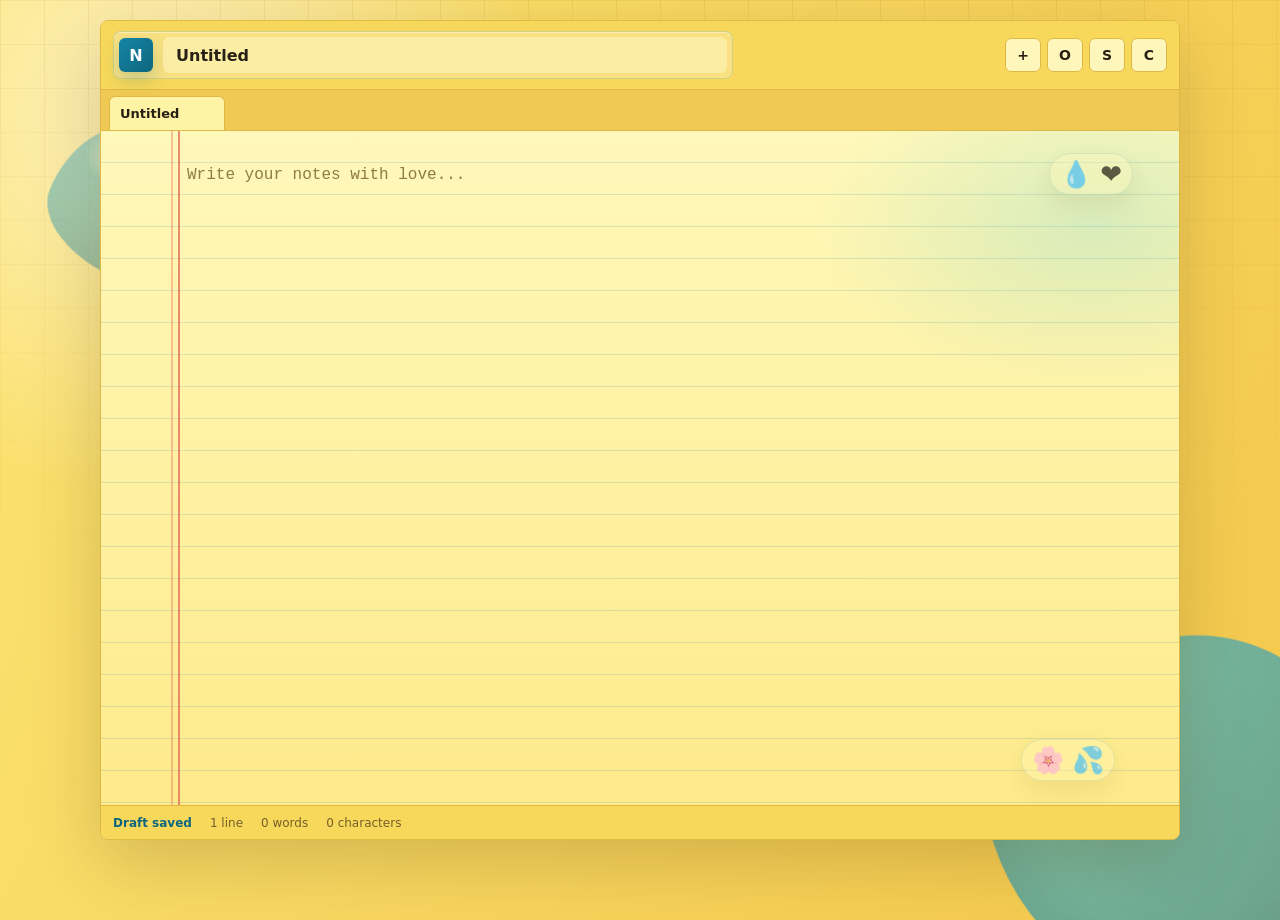
==== index.html @ d0d42f87 "first commit" ====
<!doctype html>
<html lang="en">
  <head>
    <meta charset="UTF-8" />
    <meta name="viewport" content="width=device-width, initial-scale=1.0" />
    <title>Notepad</title>
    <link rel="stylesheet" href="styles.css" />
  </head>
  <body>
    <div class="water-shape water-shape-large" aria-hidden="true"></div>
    <div class="water-shape water-shape-small" aria-hidden="true"></div>
    <main class="app-shell">
      <header class="topbar">
        <div class="title-group">
          <span class="app-mark" aria-hidden="true">N</span>
          <input id="documentTitle" class="title-input" type="text" value="Untitled" aria-label="Document title" />
        </div>

        <div class="toolbar" aria-label="Document actions">
          <button class="icon-button" id="newDoc" type="button" title="New document" aria-label="New document">
            +
          </button>
          <label class="icon-button file-button" title="Open text file" aria-label="Open text file">
            <span aria-hidden="true">O</span>
            <input id="fileInput" type="file" accept=".txt,.md,.text,text/plain" />
          </label>
          <button class="icon-button" id="downloadDoc" type="button" title="Download text file" aria-label="Download text file">
            S
          </button>
          <button class="icon-button" id="copyDoc" type="button" title="Copy all text" aria-label="Copy all text">
            C
          </button>
        </div>
      </header>

      <nav class="tabbar" id="tabbar" role="tablist" aria-label="Open documents"></nav>

      <section class="editor-panel" aria-label="Text editor">
        <textarea
          id="editor"
          spellcheck="true"
          autofocus
          aria-label="Notepad editor"
          placeholder="Write your notes with love..."
        ></textarea>
        <div class="text-sticker sticker-love" aria-hidden="true">💧 ❤</div>
        <div class="text-sticker sticker-flower" aria-hidden="true">🌸 💦</div>
      </section>

      <footer class="statusbar">
        <span id="saveState">Draft saved</span>
        <span id="lineCount">1 line</span>
        <span id="wordCount">0 words</span>
        <span id="charCount">0 characters</span>
      </footer>
    </main>

    <script src="script.js"></script>
  </body>
</html>
---- styles.css ----
:root {
  --bg: #f4c84c;
  --paper: #fff3a6;
  --paper-deep: #ffe477;
  --surface-alt: #f7d85b;
  --text: #272014;
  --muted: #755f2a;
  --line: #dfb946;
  --rule: #7db4c8;
  --margin-line: #e26d5a;
  --margin-line-soft: rgba(226, 109, 90, 0.38);
  --accent: #1685a5;
  --accent-strong: #0d667e;
  --focus: #c4502d;
  --shadow: 0 22px 70px rgba(97, 72, 15, 0.24);
}

* {
  box-sizing: border-box;
}

body {
  position: relative;
  margin: 0;
  min-height: 100vh;
  background:
    radial-gradient(circle at 12% 12%, rgba(255, 255, 255, 0.55), transparent 28%),
    linear-gradient(115deg, rgba(255, 239, 130, 0.7), rgba(244, 200, 76, 0.2)),
    var(--bg);
  color: var(--text);
  font-family:
    "Segoe UI",
    system-ui,
    -apple-system,
    BlinkMacSystemFont,
    sans-serif;
  overflow: hidden;
}

body::before {
  content: "";
  position: fixed;
  inset: 0;
  pointer-events: none;
  background-image:
    linear-gradient(90deg, rgba(153, 102, 16, 0.12) 1px, transparent 1px),
    linear-gradient(180deg, rgba(153, 102, 16, 0.1) 1px, transparent 1px);
  background-size: 44px 44px;
  mask-image: linear-gradient(180deg, rgba(0, 0, 0, 0.7), transparent 72%);
}

.water-shape {
  position: fixed;
  pointer-events: none;
  z-index: 0;
  background:
    radial-gradient(circle at 30% 25%, rgba(255, 255, 255, 0.65), transparent 18%),
    linear-gradient(135deg, rgba(61, 194, 218, 0.9), rgba(17, 124, 171, 0.85));
  box-shadow: inset 18px -18px 45px rgba(12, 91, 125, 0.25);
}

.water-shape-large {
  right: max(-90px, -7vw);
  bottom: max(-78px, -7vw);
  width: min(34vw, 380px);
  aspect-ratio: 1.12;
  border-radius: 54% 46% 59% 41% / 41% 52% 48% 59%;
  transform: rotate(-14deg);
  opacity: 0.72;
}

.water-shape-small {
  left: clamp(14px, 4vw, 58px);
  top: clamp(86px, 14vh, 150px);
  width: min(15vw, 150px);
  aspect-ratio: 1;
  border-radius: 47% 53% 35% 65% / 62% 34% 66% 38%;
  transform: rotate(22deg);
  opacity: 0.46;
}

button,
input,
textarea {
  font: inherit;
}

.app-shell {
  position: relative;
  z-index: 1;
  display: grid;
  grid-template-rows: auto auto 1fr auto;
  width: min(1080px, calc(100vw - 72px));
  height: min(820px, calc(100vh - 40px));
  min-height: 520px;
  margin: 20px auto;
  overflow: hidden;
  background: var(--paper);
  border: 1px solid var(--line);
  border-radius: 8px;
  box-shadow: var(--shadow);
}

.tabbar {
  display: flex;
  align-items: end;
  gap: 4px;
  min-height: 38px;
  padding: 6px 8px 0;
  overflow-x: auto;
  background: #f0c954;
  border-bottom: 1px solid var(--line);
}

.document-tab {
  display: flex;
  align-items: center;
  gap: 8px;
  min-width: 116px;
  max-width: 220px;
  height: 32px;
  padding: 0 8px 0 10px;
  border: 1px solid var(--line);
  border-bottom: 0;
  border-radius: 6px 6px 0 0;
  background: #ffe786;
  color: var(--muted);
  cursor: pointer;
  font-size: 13px;
  font-weight: 600;
}

.document-tab[aria-selected="true"] {
  height: 34px;
  background: var(--paper);
  color: var(--text);
}

.document-tab:focus-visible {
  outline: 2px solid var(--focus);
  outline-offset: -2px;
}

.document-tab span:first-child {
  min-width: 0;
  overflow: hidden;
  text-overflow: ellipsis;
  white-space: nowrap;
}

.tab-close {
  display: grid;
  place-items: center;
  width: 18px;
  height: 18px;
  flex: 0 0 auto;
  border-radius: 4px;
  color: var(--muted);
  font-size: 12px;
  line-height: 1;
}

.tab-close:hover {
  background: rgba(117, 95, 42, 0.14);
  color: var(--text);
}

.topbar,
.statusbar {
  display: flex;
  align-items: center;
  min-height: 52px;
  background: var(--surface-alt);
  border-bottom: 1px solid var(--line);
}

.topbar {
  justify-content: space-between;
  gap: 14px;
  padding: 10px 12px;
}

.title-group {
  display: flex;
  align-items: center;
  min-width: 0;
  gap: 10px;
  flex: 1;
  max-width: 620px;
  padding: 5px;
  border: 1px solid rgba(22, 133, 165, 0.18);
  border-radius: 8px;
  background: rgba(255, 255, 255, 0.24);
  box-shadow: inset 0 1px 0 rgba(255, 255, 255, 0.42);
}

.app-mark {
  display: grid;
  place-items: center;
  width: 34px;
  height: 34px;
  flex: 0 0 auto;
  border-radius: 6px;
  background: linear-gradient(135deg, var(--accent), var(--accent-strong));
  color: white;
  font-weight: 700;
  box-shadow: 0 8px 18px rgba(13, 102, 126, 0.22);
}

.title-input {
  width: 100%;
  min-width: 90px;
  height: 36px;
  padding: 0 12px;
  border: 1px solid transparent;
  border-radius: 7px;
  background: rgba(255, 246, 188, 0.62);
  color: var(--text);
  font-size: 16px;
  font-weight: 700;
  transition:
    background 160ms ease,
    border-color 160ms ease,
    box-shadow 160ms ease;
}

.title-input:focus {
  border-color: rgba(22, 133, 165, 0.58);
  background: #fffdf0;
  box-shadow: 0 0 0 3px rgba(22, 133, 165, 0.14);
  outline: none;
}

.toolbar {
  display: flex;
  align-items: center;
  gap: 6px;
  flex: 0 0 auto;
}

.icon-button {
  display: grid;
  place-items: center;
  width: 36px;
  height: 34px;
  border: 1px solid var(--line);
  border-radius: 6px;
  background: #fff6bc;
  color: var(--text);
  cursor: pointer;
  font-size: 14px;
  font-weight: 700;
  line-height: 1;
  user-select: none;
}

.icon-button:hover {
  border-color: #aeb7c4;
  background: #fff1a1;
}

.icon-button:focus-visible {
  outline: 2px solid var(--focus);
  outline-offset: 2px;
}

.file-button input {
  position: absolute;
  width: 1px;
  height: 1px;
  opacity: 0;
  pointer-events: none;
}

.editor-panel {
  position: relative;
  min-height: 0;
  background:
    linear-gradient(
      90deg,
      transparent 0 70px,
      var(--margin-line-soft) 70px 72px,
      transparent 72px 77px,
      var(--margin-line) 77px 79px,
      transparent 79px
    ),
    var(--paper);
}

#editor {
  position: relative;
  z-index: 1;
  display: block;
  width: 100%;
  height: 100%;
  min-height: 0;
  resize: none;
  padding: 28px clamp(32px, 5vw, 72px) 28px 86px;
  border: 0;
  outline: none;
  background:
    linear-gradient(
      90deg,
      transparent 0 70px,
      var(--margin-line-soft) 70px 72px,
      transparent 72px 77px,
      rgba(226, 109, 90, 0.78) 77px 79px,
      transparent 79px
    ),
    radial-gradient(ellipse at 92% 14%, rgba(61, 194, 218, 0.2), transparent 20%),
    linear-gradient(to bottom, transparent 31px, rgba(22, 133, 165, 0.32) 32px),
    linear-gradient(180deg, rgba(255, 249, 190, 0.84), rgba(255, 229, 123, 0.62)),
    var(--paper);
  background-repeat: no-repeat, no-repeat, repeat, no-repeat, no-repeat;
  background-size: 100% 100%, 100% 100%, 100% 32px, 100% 100%, 100% 100%;
  color: #211a10;
  font-family:
    "Cascadia Mono",
    "Consolas",
    "SFMono-Regular",
    monospace;
  font-size: 16px;
  line-height: 32px;
  tab-size: 2;
}

#editor::placeholder {
  color: #8f7b42;
}

.text-sticker {
  position: absolute;
  z-index: 2;
  pointer-events: none;
  padding: 7px 10px;
  border: 1px solid rgba(22, 133, 165, 0.18);
  border-radius: 999px;
  background: rgba(255, 248, 185, 0.5);
  box-shadow: 0 10px 24px rgba(92, 68, 10, 0.12);
  font-size: clamp(18px, 2.5vw, 26px);
  line-height: 1;
  opacity: 0.72;
}

.sticker-love {
  top: 22px;
  right: clamp(18px, 4vw, 46px);
}

.sticker-flower {
  right: clamp(20px, 5vw, 70px);
  bottom: 24px;
}

.statusbar {
  justify-content: flex-start;
  gap: 18px;
  min-height: 34px;
  padding: 0 12px;
  border-top: 1px solid var(--line);
  border-bottom: 0;
  color: var(--muted);
  font-size: 12px;
  white-space: nowrap;
}

.statusbar span:first-child {
  color: var(--accent-strong);
  font-weight: 600;
}

@media (max-width: 620px) {
  .app-shell {
    width: calc(100vw - 20px);
    height: calc(100vh - 20px);
    min-height: calc(100vh - 20px);
    margin: 10px auto;
    border: 0;
    border-radius: 8px;
  }

  .topbar {
    align-items: stretch;
    flex-direction: column;
  }

  .tabbar {
    min-height: 36px;
    padding-inline: 6px;
  }

  .document-tab {
    min-width: 104px;
    max-width: 170px;
  }

  .toolbar {
    width: 100%;
    justify-content: space-between;
  }

  .icon-button {
    width: 23%;
  }

  .statusbar {
    gap: 10px;
    overflow-x: auto;
  }

  #editor {
    padding-left: 84px;
    padding-right: 24px;
  }

  .text-sticker {
    font-size: 18px;
  }

  .sticker-love {
    top: 16px;
    right: 12px;
  }

  .sticker-flower {
    right: 12px;
    bottom: 16px;
  }
}
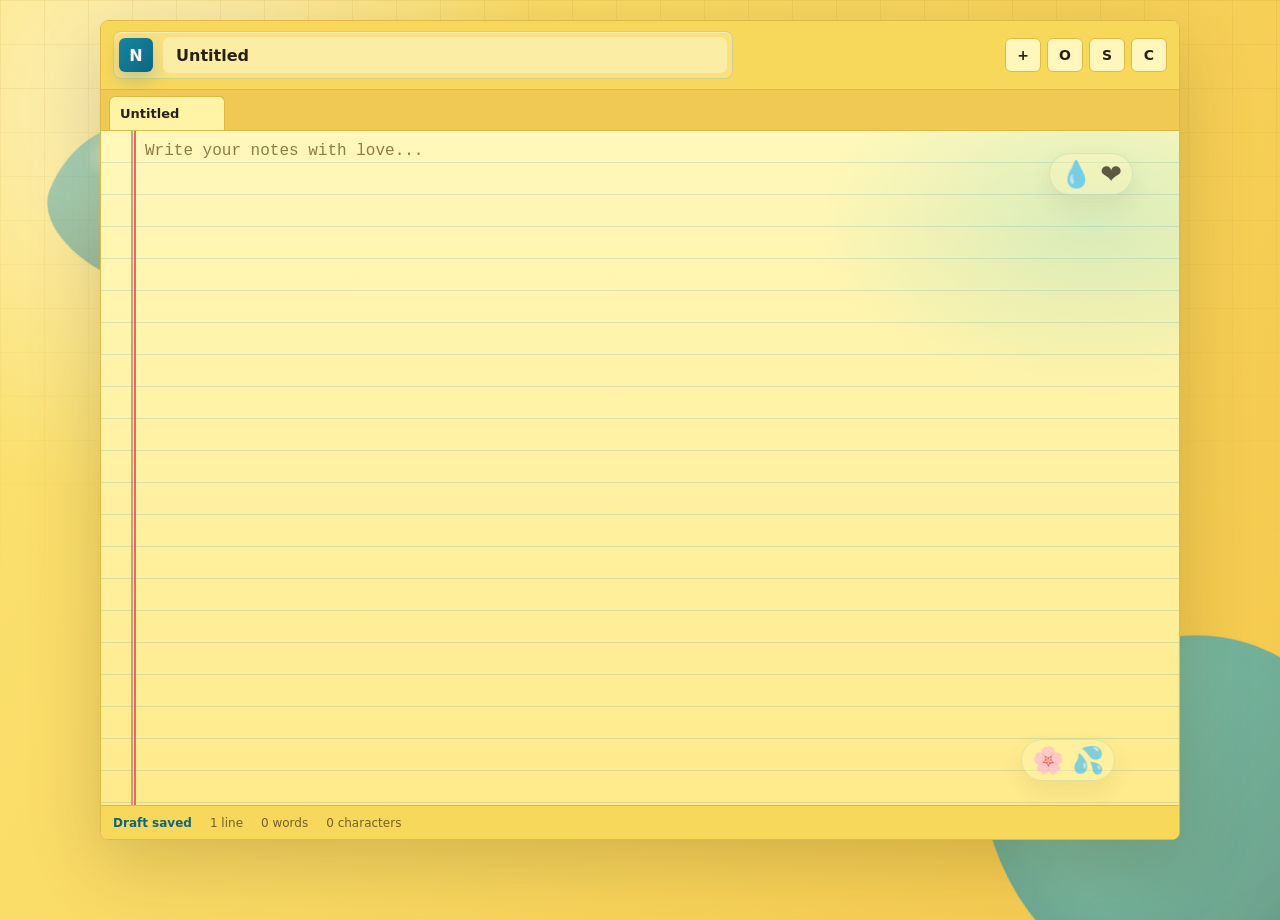
==== commit 7fc1dd78: "add fav and make seo" ====
--- a/index.html
+++ b/index.html
@@ -3,7 +3,17 @@
   <head>
     <meta charset="UTF-8" />
     <meta name="viewport" content="width=device-width, initial-scale=1.0" />
-    <title>Notepad</title>
+    <meta name="description" content="A lightweight online notepad for writing notes with a clean interface and mobile-friendly decorative stickers. By Biswajit Nandi | bjnandi" />
+    <meta name="keywords" content="online notepad, notes editor, text editor, mobile notepad, write notes, Biswajit Nandi, bjnandi" />
+    <meta name="robots" content="index, follow" />
+    <meta name="author" content="Notepad" />
+    <meta name="theme-color" content="#f4c84c" />
+    <meta property="og:title" content="Online Notepad — Simple Notes Editor" />
+    <meta property="og:description" content="Write and save notes quickly with a lightweight, mobile-friendly notepad featuring decorative design accents." />
+    <meta property="og:type" content="website" />
+    <meta property="og:locale" content="en_US" />
+    <title>Notepad — Simple Online Notes Editor</title>
+    <link rel="icon" href="favicon.svg" type="image/svg+xml" />
     <link rel="stylesheet" href="styles.css" />
   </head>
   <body>
@@ -11,6 +21,7 @@
     <div class="water-shape water-shape-small" aria-hidden="true"></div>
     <main class="app-shell">
       <header class="topbar">
+        <h1 class="sr-only">Simple Online Notepad</h1>
         <div class="title-group">
           <span class="app-mark" aria-hidden="true">N</span>
           <input id="documentTitle" class="title-input" type="text" value="Untitled" aria-label="Document title" />
--- a/styles.css
+++ b/styles.css
@@ -8,7 +8,7 @@
   --line: #dfb946;
   --rule: #7db4c8;
   --margin-line: #e26d5a;
-  --margin-line-soft: rgba(226, 109, 90, 0.38);
+  --margin-line-soft: rgba(203, 124, 112, 0.75);
   --accent: #1685a5;
   --accent-strong: #0d667e;
   --focus: #c4502d;
@@ -17,6 +17,18 @@
 
 * {
   box-sizing: border-box;
+}
+
+.sr-only {
+  position: absolute;
+  width: 1px;
+  height: 1px;
+  padding: 0;
+  margin: -1px;
+  overflow: hidden;
+  clip: rect(0, 0, 0, 0);
+  white-space: nowrap;
+  border: 0;
 }
 
 body {
@@ -278,11 +290,11 @@
   background:
     linear-gradient(
       90deg,
-      transparent 0 70px,
-      var(--margin-line-soft) 70px 72px,
-      transparent 72px 77px,
-      var(--margin-line) 77px 79px,
-      transparent 79px
+      transparent 0 30px,
+      var(--margin-line-soft) 30px 32px,
+      transparent 32px 33px,
+      var(--margin-line) 33px 35px,
+      transparent 35px
     ),
     var(--paper);
 }
@@ -295,17 +307,17 @@
   height: 100%;
   min-height: 0;
   resize: none;
-  padding: 28px clamp(32px, 5vw, 72px) 28px 86px;
+  padding: 4px 28px 28px 44px;
   border: 0;
   outline: none;
   background:
     linear-gradient(
       90deg,
-      transparent 0 70px,
-      var(--margin-line-soft) 70px 72px,
-      transparent 72px 77px,
-      rgba(226, 109, 90, 0.78) 77px 79px,
-      transparent 79px
+      transparent 0 30px,
+      var(--margin-line-soft) 30px 32px,
+      transparent 32px 33px,
+      var(--margin-line) 33px 35px,
+      transparent 35px
     ),
     radial-gradient(ellipse at 92% 14%, rgba(61, 194, 218, 0.2), transparent 20%),
     linear-gradient(to bottom, transparent 31px, rgba(22, 133, 165, 0.32) 32px),
@@ -369,61 +381,156 @@
   font-weight: 600;
 }
 
+/* ── Tablet (621 – 900 px) ─────────────────────────────────────────── */
+@media (max-width: 900px) {
+  .app-shell {
+    width: calc(100vw - 32px);
+    height: calc(100vh - 32px);
+    min-height: calc(100vh - 32px);
+    margin: 16px auto;
+  }
+
+  .title-group {
+    max-width: 100%;
+  }
+}
+
+/* ── Mobile (≤ 620 px) ─────────────────────────────────────────────── */
 @media (max-width: 620px) {
+  /* make sure the whole viewport is used with no bounce-scroll */
+  html,
+  body {
+    height: 100%;
+    overflow: hidden;
+  }
+
   .app-shell {
-    width: calc(100vw - 20px);
-    height: calc(100vh - 20px);
-    min-height: calc(100vh - 20px);
-    margin: 10px auto;
+    width: 100vw;
+    height: 100dvh; /* dynamic viewport height – accounts for browser chrome */
+    min-height: 100dvh;
+    margin: 0;
     border: 0;
-    border-radius: 8px;
-  }
-
+    border-radius: 0;
+  }
+
+  /* ── Topbar: stack title above toolbar ── */
   .topbar {
+    flex-direction: column;
     align-items: stretch;
-    flex-direction: column;
-  }
-
+    gap: 8px;
+    min-height: unset;
+    padding: 8px 10px;
+  }
+
+  .title-group {
+    max-width: 100%;
+  }
+
+  /* ── Toolbar: four equal buttons in one row ── */
+  .toolbar {
+    display: grid;
+    grid-template-columns: repeat(4, 1fr);
+    gap: 6px;
+    width: 100%;
+  }
+
+  .icon-button {
+    width: 100%;
+    height: 36px;
+  }
+
+  /* ── Tabbar ── */
   .tabbar {
     min-height: 36px;
     padding-inline: 6px;
   }
 
   .document-tab {
-    min-width: 104px;
-    max-width: 170px;
-  }
-
-  .toolbar {
-    width: 100%;
-    justify-content: space-between;
-  }
-
-  .icon-button {
-    width: 23%;
-  }
-
+    min-width: 100px;
+    max-width: 160px;
+    font-size: 12px;
+  }
+
+  /* ── Editor: remove the wide left margin on narrow screens ── */
+  .editor-panel {
+    background:
+      linear-gradient(
+        90deg,
+        transparent 0 30px,
+        var(--margin-line-soft) 30px 32px,
+        transparent 32px 33px,
+        var(--margin-line) 33px 35px,
+        transparent 35px
+      ),
+      var(--paper);
+  }
+
+  #editor {
+    padding: 0px 14px 18px 40px;
+    font-size: 15px;
+    line-height: 30px;
+    background:
+      linear-gradient(
+        90deg,
+        transparent 0 30px,
+        var(--margin-line-soft) 30px 32px,
+        transparent 32px 33px,
+        var(--margin-line) 33px 35px,
+        transparent 35px
+      ),
+      radial-gradient(ellipse at 92% 14%, rgba(61, 194, 218, 0.2), transparent 20%),
+      linear-gradient(to bottom, transparent 29px, rgba(22, 133, 165, 0.32) 30px),
+      linear-gradient(180deg, rgba(255, 249, 190, 0.84), rgba(255, 229, 123, 0.62)),
+      var(--paper);
+    background-repeat: no-repeat, no-repeat, repeat, no-repeat, no-repeat;
+    background-size: 100% 100%, 100% 100%, 100% 30px, 100% 100%, 100% 100%;
+  }
+
+  /* ── Status bar: scrollable, smaller text ── */
   .statusbar {
     gap: 10px;
+    min-height: 30px;
+    padding: 0 10px;
+    font-size: 11px;
     overflow-x: auto;
-  }
-
-  #editor {
-    padding-left: 84px;
-    padding-right: 24px;
-  }
-
+    /* hide scrollbar visually but keep it functional */
+    scrollbar-width: none;
+  }
+
+  .statusbar::-webkit-scrollbar {
+    display: none;
+  }
+
+  /* ── Decorative stickers: center both stickers on mobile ── */
   .text-sticker {
-    font-size: 18px;
+    display: block;
+    opacity: 0.3;
+    left: 50%;
+    right: auto;
+    transform: translateX(-50%);
+    background: transparent;
+    border-color: transparent;
+    box-shadow: none;
+    font-size: clamp(25px, 8vw, 35px);
+    padding: 0 8px;
   }
 
   .sticker-love {
-    top: 16px;
-    right: 12px;
+    top: 42%;
+    bottom: auto;
   }
 
   .sticker-flower {
-    right: 12px;
-    bottom: 16px;
-  }
-}
+    top: 58%;
+    bottom: auto;
+  }
+
+  /* ── Decorative water shapes: scale down ── */
+  .water-shape-large {
+    width: min(50vw, 200px);
+  }
+
+  .water-shape-small {
+    display: none;
+  }
+}
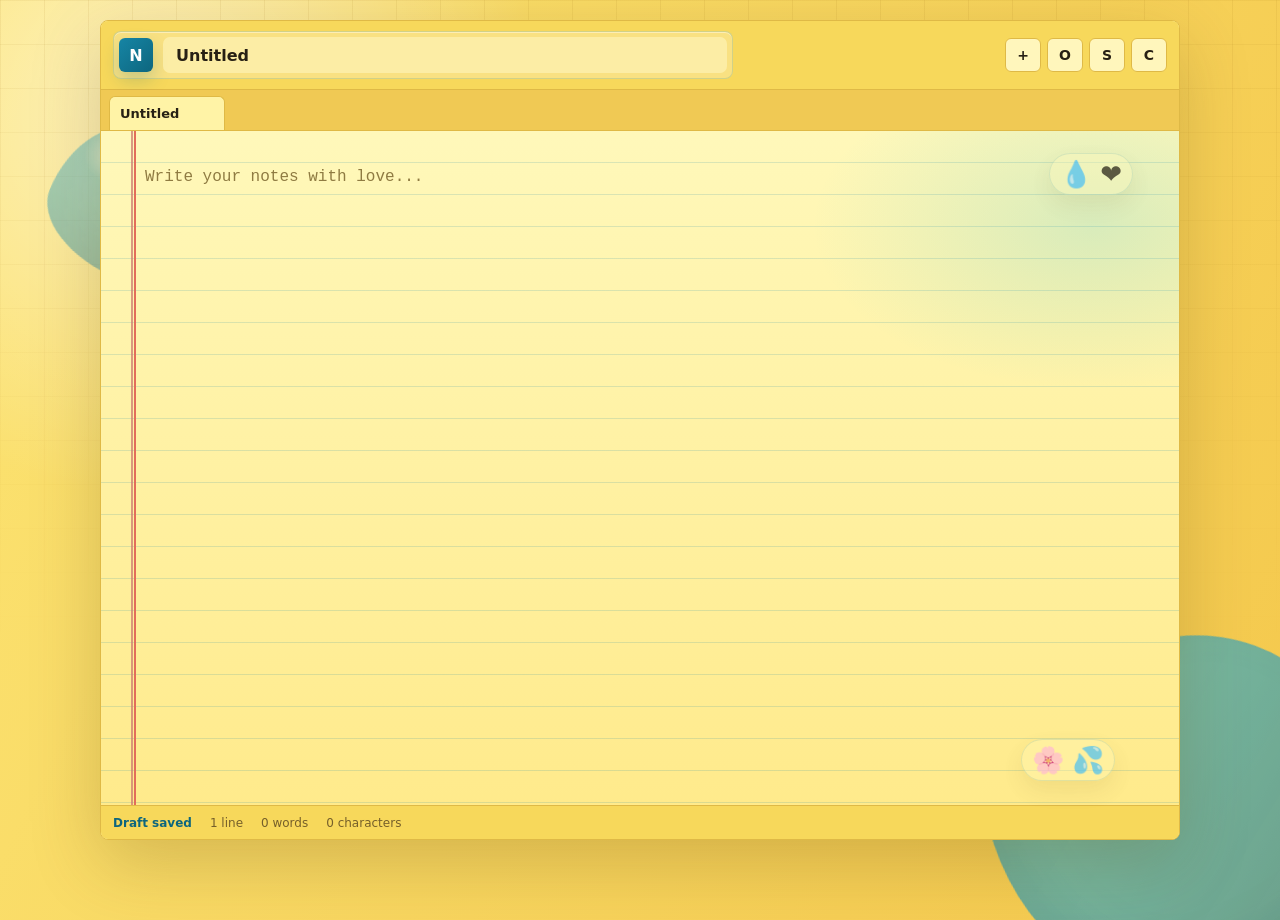
==== commit 88cea16f: "SEO optimization complete with your profile" ====
--- a/index.html
+++ b/index.html
@@ -1,71 +1,328 @@
 <!doctype html>
 <html lang="en">
   <head>
+    <!-- Essential Meta Tags -->
     <meta charset="UTF-8" />
     <meta name="viewport" content="width=device-width, initial-scale=1.0" />
-    <meta name="description" content="A lightweight online notepad for writing notes with a clean interface and mobile-friendly decorative stickers. By Biswajit Nandi | bjnandi" />
-    <meta name="keywords" content="online notepad, notes editor, text editor, mobile notepad, write notes, Biswajit Nandi, bjnandi" />
-    <meta name="robots" content="index, follow" />
-    <meta name="author" content="Notepad" />
+    <meta http-equiv="X-UA-Compatible" content="IE=edge" />
+    
+    <!-- SEO Meta Tags -->
+    <meta name="description" content="Free online notepad by Biswajit Nandi (bjnandi) - write, save and organize notes instantly. No account needed, no ads, no distractions. Works offline with auto-save and local storage. Best lightweight note-taking app for productivity." />
+    <meta name="keywords" content="online notepad, free notepad, web notepad, note taking app, text editor online, notepad app, no registration notepad, lightweight notepad, best online notepad, notes app, simple notepad, write notes online, Biswajit Nandi notepad, bjnandi notepad" />
+    <meta name="robots" content="index, follow, max-snippet:-1, max-image-preview:large, max-video-preview:-1" />
+    <meta name="author" content="Biswajit Nandi (bjnandi)" />
+    <meta name="creator" content="Biswajit Nandi (bjnandi)" />
+    <meta name="copyright" content="© Biswajit Nandi (bjnandi) - bjnandi.dev" />
+    <meta name="owner" content="Biswajit Nandi" />
     <meta name="theme-color" content="#f4c84c" />
-    <meta property="og:title" content="Online Notepad — Simple Notes Editor" />
-    <meta property="og:description" content="Write and save notes quickly with a lightweight, mobile-friendly notepad featuring decorative design accents." />
+    <meta name="color-scheme" content="light" />
+    <meta name="language" content="English" />
+    <meta name="MobileOptimized" content="width" />
+    <meta name="HandheldFriendly" content="true" />
+    <link rel="canonical" href="https://notepad.bjnandi.dev/" />
+    
+    <!-- Open Graph / Social Media Meta Tags -->
     <meta property="og:type" content="website" />
+    <meta property="og:url" content="https://notepad.bjnandi.dev/" />
+    <meta property="og:title" content="Online Notepad — Free, Fast, Lightweight Offline Note Taking App" />
+    <meta property="og:description" content="Write notes fast with a lightweight notepad by Biswajit Nandi (bjnandi). Local storage, mobile-friendly, and beautifully designed. No accounts, no distractions." />
+    <meta property="og:image" content="https://notepad.bjnandi.dev/favicon.svg" />
+    <meta property="og:image:alt" content="Online Notepad application logo" />
     <meta property="og:locale" content="en_US" />
-    <title>Notepad — Simple Online Notes Editor</title>
+    <meta property="og:site_name" content="Online Notepad" />
+    
+    <!-- Twitter Card Meta Tags -->
+    <meta name="twitter:card" content="summary_large_image" />
+    <meta name="twitter:title" content="Online Notepad — Free, Fast, Lightweight Offline Note Taking App" />
+    <meta name="twitter:description" content="Write notes fast with a lightweight notepad by Biswajit Nandi (bjnandi). Local storage, mobile-friendly, and beautifully designed." />
+    <meta name="twitter:image" content="https://notepad.bjnandi.dev/favicon.svg" />
+    <meta name="twitter:image:alt" content="Online Notepad application logo" />
+    
+    <!-- Additional SEO Tags -->
+    <meta name="revisit-after" content="7 days" />
+    <meta name="apple-mobile-web-app-capable" content="yes" />
+    <meta name="apple-mobile-web-app-status-bar-style" content="black-translucent" />
+    <meta name="apple-mobile-web-app-title" content="Notepad" />
+    <meta name="format-detection" content="telephone=no" />
+    
+    <!-- Title -->
+    <title>Online Notepad — Free, Fast, Lightweight Offline Note Taking App</title>
+    
+    <!-- Favicon -->
     <link rel="icon" href="favicon.svg" type="image/svg+xml" />
+    <link rel="apple-touch-icon" href="favicon.svg" />
+    <link rel="shortcut icon" href="favicon.svg" />
+    
+    <!-- PWA Manifest -->
+    <link rel="manifest" href="manifest.json" />
+    
+    <!-- Stylesheet -->
     <link rel="stylesheet" href="styles.css" />
+    
+    <!-- JSON-LD Structured Data for Rich Snippets -->
+    <script type="application/ld+json">
+    {
+      "@context": "https://schema.org",
+      "@type": "WebApplication",
+      "name": "Online Notepad by Biswajit Nandi",
+      "description": "A lightweight, fast, and beautifully designed online notepad for writing notes with local storage and mobile-friendly interface created by Biswajit Nandi.",
+      "url": "https://notepad.bjnandi.dev/",
+      "applicationCategory": "Productivity",
+      "operatingSystem": "All",
+      "browserRequirements": "Requires JavaScript",
+      "inLanguage": "en-US",
+      "offers": {
+        "@type": "Offer",
+        "price": "0",
+        "priceCurrency": "USD"
+      },
+      "author": {
+        "@type": "Person",
+        "name": "Biswajit Nandi",
+        "url": "https://bjnandi.dev",
+        "sameAs": "https://notepad.bjnandi.dev"
+      },
+      "creator": {
+        "@type": "Person",
+        "name": "Biswajit Nandi",
+        "url": "https://bjnandi.dev",
+        "sameAs": "https://notepad.bjnandi.dev"
+      },
+      "brand": {
+        "@type": "Brand",
+        "name": "Biswajit Nandi (bjnandi)"
+      },
+      "publisher": {
+        "@type": "Person",
+        "name": "Biswajit Nandi (bjnandi)",
+        "url": "https://bjnandi.dev"
+      }
+    }
+    </script>
+    
+    <!-- Additional Organization Schema -->
+    <script type="application/ld+json">
+    {
+      "@context": "https://schema.org",
+      "@type": "SoftwareApplication",
+      "name": "Online Notepad by Biswajit Nandi",
+      "description": "Free online notepad by Biswajit Nandi (bjnandi) with local storage, no account required, mobile-friendly",
+      "url": "https://notepad.bjnandi.dev/",
+      "downloadUrl": "https://notepad.bjnandi.dev/",
+      "applicationCategory": "Productivity",
+      "aggregateRating": {
+        "@type": "AggregateRating",
+        "ratingValue": "4.5",
+        "ratingCount": "100"
+      },
+      "offers": {
+        "@type": "Offer",
+        "price": "0",
+        "priceCurrency": "USD",
+        "availability": "https://schema.org/InStock"
+      },
+      "author": {
+        "@type": "Person",
+        "name": "Biswajit Nandi",
+        "url": "https://bjnandi.dev"
+      },
+      "creator": {
+        "@type": "Person",
+        "name": "Biswajit Nandi",
+        "url": "https://bjnandi.dev"
+      },
+      "brand": {
+        "@type": "Brand",
+        "name": "Biswajit Nandi (bjnandi)"
+      }
+    }
+    </script>
+    
+    <!-- BreadcrumbList Schema -->
+    <script type="application/ld+json">
+    {
+      "@context": "https://schema.org",
+      "@type": "BreadcrumbList",
+      "itemListElement": [{
+        "@type": "ListItem",
+        "position": 1,
+        "name": "Online Notepad",
+        "item": "https://notepad.bjnandi.dev"
+      }]
+    }
+    </script>
+    
+    <!-- FAQPage Schema -->
+    <script type="application/ld+json">
+    {
+      "@context": "https://schema.org",
+      "@type": "FAQPage",
+      "mainEntity": [
+        {
+          "@type": "Question",
+          "name": "Is Online Notepad completely free?",
+          "acceptedAnswer": {
+            "@type": "Answer",
+            "text": "Yes, Online Notepad is 100% free with no premium plans, subscriptions, or hidden costs. It will always remain free."
+          }
+        },
+        {
+          "@type": "Question",
+          "name": "Do I need to create an account to use Online Notepad?",
+          "acceptedAnswer": {
+            "@type": "Answer",
+            "text": "No, you don't need an account. Just visit notepad.bjnandi.dev and start typing immediately. No registration or login required."
+          }
+        },
+        {
+          "@type": "Question",
+          "name": "Where are my notes saved?",
+          "acceptedAnswer": {
+            "@type": "Answer",
+            "text": "Your notes are automatically saved to your browser's local storage on your device. They never leave your computer."
+          }
+        },
+        {
+          "@type": "Question",
+          "name": "Does Online Notepad work offline?",
+          "acceptedAnswer": {
+            "@type": "Answer",
+            "text": "Yes, Online Notepad works completely offline thanks to our Service Worker. You can use it without an internet connection."
+          }
+        },
+        {
+          "@type": "Question",
+          "name": "Is my data private and secure?",
+          "acceptedAnswer": {
+            "@type": "Answer",
+            "text": "Yes, all your data is private. We don't collect, store, transmit, or access any of your notes. Everything stays on your device."
+          }
+        },
+        {
+          "@type": "Question",
+          "name": "Can I download my notes?",
+          "acceptedAnswer": {
+            "@type": "Answer",
+            "text": "Yes, click the 'S' button in the toolbar to download your current note as a .txt file to your device."
+          }
+        },
+        {
+          "@type": "Question",
+          "name": "Can I open files from my computer?",
+          "acceptedAnswer": {
+            "@type": "Answer",
+            "text": "Yes, click the 'O' button to open .txt, .md, or .text files from your device. They will appear in a new tab."
+          }
+        },
+        {
+          "@type": "Question",
+          "name": "Can I use Online Notepad on mobile?",
+          "acceptedAnswer": {
+            "@type": "Answer",
+            "text": "Yes, Online Notepad is fully responsive and works on all devices including phones, tablets, and desktops."
+          }
+        }
+      ]
+    }
+    </script>
   </head>
   <body>
+    <!-- Decorative background shapes (hidden from screen readers) -->
     <div class="water-shape water-shape-large" aria-hidden="true"></div>
     <div class="water-shape water-shape-small" aria-hidden="true"></div>
-    <main class="app-shell">
-      <header class="topbar">
-        <h1 class="sr-only">Simple Online Notepad</h1>
+    
+    <!-- Main application container -->
+    <main class="app-shell" role="main">
+      <!-- Header with title and controls -->
+      <header class="topbar" role="banner">
+        <h1 class="sr-only">Online Notepad - Free Note Taking Application</h1>
+        
+        <!-- Document title input -->
         <div class="title-group">
           <span class="app-mark" aria-hidden="true">N</span>
-          <input id="documentTitle" class="title-input" type="text" value="Untitled" aria-label="Document title" />
+          <input 
+            id="documentTitle" 
+            class="title-input" 
+            type="text" 
+            value="Untitled" 
+            aria-label="Document title - Enter the name of your note"
+            inputmode="text"
+            spellcheck="false"
+          />
         </div>
 
-        <div class="toolbar" aria-label="Document actions">
-          <button class="icon-button" id="newDoc" type="button" title="New document" aria-label="New document">
+        <!-- Toolbar with document actions -->
+        <div class="toolbar" aria-label="Document actions - Create, open, save, and copy notes">
+          <button 
+            class="icon-button" 
+            id="newDoc" 
+            type="button" 
+            title="Create a new blank document (Shortcut: Ctrl+Alt+N)" 
+            aria-label="New document"
+          >
             +
           </button>
-          <label class="icon-button file-button" title="Open text file" aria-label="Open text file">
+          <label 
+            class="icon-button file-button" 
+            title="Open an existing text file from your device (Shortcut: Ctrl+O)" 
+            aria-label="Open text file"
+          >
             <span aria-hidden="true">O</span>
-            <input id="fileInput" type="file" accept=".txt,.md,.text,text/plain" />
+            <input 
+              id="fileInput" 
+              type="file" 
+              accept=".txt,.md,.text,text/plain" 
+              aria-label="Select a text file to open"
+            />
           </label>
-          <button class="icon-button" id="downloadDoc" type="button" title="Download text file" aria-label="Download text file">
+          <button 
+            class="icon-button" 
+            id="downloadDoc" 
+            type="button" 
+            title="Download your notes as a text file (Shortcut: Ctrl+S)" 
+            aria-label="Save/Download text file"
+          >
             S
           </button>
-          <button class="icon-button" id="copyDoc" type="button" title="Copy all text" aria-label="Copy all text">
+          <button 
+            class="icon-button" 
+            id="copyDoc" 
+            type="button" 
+            title="Copy all your notes to the clipboard" 
+            aria-label="Copy all text to clipboard"
+          >
             C
           </button>
         </div>
       </header>
 
-      <nav class="tabbar" id="tabbar" role="tablist" aria-label="Open documents"></nav>
-
-      <section class="editor-panel" aria-label="Text editor">
+      <!-- Document tabs navigation -->
+      <nav class="tabbar" id="tabbar" role="tablist" aria-label="Open documents - Switch between your notes"></nav>
+
+      <!-- Main editor section -->
+      <section class="editor-panel" aria-label="Text editor area - Write and edit your notes here">
         <textarea
           id="editor"
           spellcheck="true"
           autofocus
-          aria-label="Notepad editor"
+          aria-label="Notepad editor - Type your notes here. Your changes are automatically saved to your browser."
           placeholder="Write your notes with love..."
         ></textarea>
+        <!-- Decorative stickers -->
         <div class="text-sticker sticker-love" aria-hidden="true">💧 ❤</div>
         <div class="text-sticker sticker-flower" aria-hidden="true">🌸 💦</div>
       </section>
 
-      <footer class="statusbar">
-        <span id="saveState">Draft saved</span>
-        <span id="lineCount">1 line</span>
-        <span id="wordCount">0 words</span>
-        <span id="charCount">0 characters</span>
+      <!-- Status bar with document statistics -->
+      <footer class="statusbar" role="contentinfo">
+        <span id="saveState" aria-live="polite" aria-label="Save status">Draft saved</span>
+        <span id="lineCount" aria-live="polite" aria-label="Line count">1 line</span>
+        <span id="wordCount" aria-live="polite" aria-label="Word count">0 words</span>
+        <span id="charCount" aria-live="polite" aria-label="Character count">0 characters</span>
       </footer>
     </main>
 
+    <!-- Application script -->
     <script src="script.js"></script>
   </body>
 </html>
--- a/styles.css
+++ b/styles.css
@@ -307,7 +307,7 @@
   height: 100%;
   min-height: 0;
   resize: none;
-  padding: 4px 28px 28px 44px;
+  padding: 30px 28px 28px 44px;
   border: 0;
   outline: none;
   background:
@@ -466,7 +466,7 @@
   }
 
   #editor {
-    padding: 0px 14px 18px 40px;
+    padding: 30px 14px 18px 40px;
     font-size: 15px;
     line-height: 30px;
     background:
